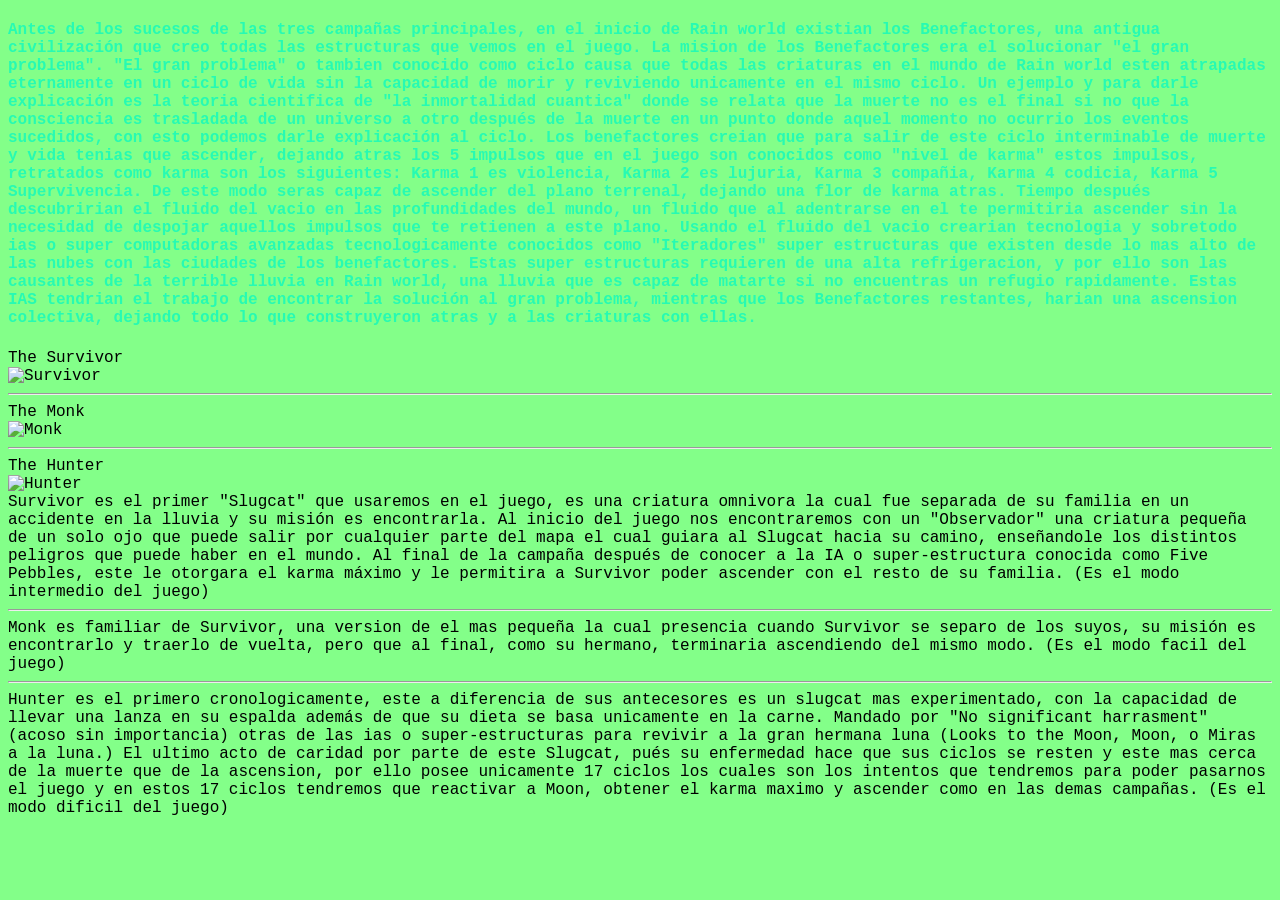
==== Pagina2.html @ 9df185d2 "Create Pagina2.html" ====
<!DOCTYPE html>
<html lang="es">
<head>
    <meta charset="UTF-8">
    <meta name="viewport" content="width=device-width, initial-scale=1.0">
    <title>Historia</title>
    <link rel="stylesheet" href="style2.css">
</head>
<body>
    <body style= "Background-color: rgb(131, 255, 137); font-family: 'Courier New', Courier, monospace, sans-serif;">
<div class="rectangulo1">
    <h4 style="color: rgb(38, 250, 179)"> Antes de los sucesos de las tres campañas principales, en el inicio de Rain world existian los Benefactores, una antigua civilización que creo todas las estructuras que vemos en el juego. La mision de los Benefactores
        era el solucionar "el gran problema". "El gran problema" o tambien conocido como ciclo causa que todas las criaturas en el mundo de Rain world esten atrapadas eternamente en un ciclo de vida sin la capacidad de morir y reviviendo unicamente en el mismo ciclo. Un ejemplo y para darle explicación es la teoria cientifica de "la inmortalidad cuantica"
        donde se relata que la muerte no es el final si no que la consciencia es trasladada de un universo a otro después de la muerte en un punto donde aquel momento no ocurrio los eventos sucedidos, con esto podemos darle explicación al ciclo. Los benefactores creian que para salir de este ciclo interminable de muerte y vida tenias que ascender, dejando atras los 5 impulsos que en el juego son conocidos como "nivel de karma" 
        estos impulsos, retratados como karma son los siguientes:
        Karma 1 es violencia,
        Karma 2 es lujuria,
        Karma 3 compañia,
        Karma 4 codicia,
        Karma 5 Supervivencia. De este modo seras capaz de ascender del plano terrenal, dejando una flor de karma atras. Tiempo después descubririan el fluido del vacio en las profundidades del mundo, un fluido que al adentrarse en el te permitiria ascender sin la necesidad de despojar aquellos impulsos que te retienen a este plano. Usando el fluido del vacio crearian tecnologia y sobretodo ias o super computadoras avanzadas tecnologicamente conocidos como "Iteradores" super estructuras que existen desde lo mas alto de las nubes con las ciudades de los benefactores. Estas super estructuras requieren de una alta refrigeracion, y por ello son las causantes de la terrible lluvia en Rain world, una lluvia que es capaz de matarte si no encuentras un refugio rapidamente.
      Estas IAS tendrian el trabajo de encontrar la solución al gran problema, mientras que los Benefactores restantes, harian una ascension colectiva, dejando todo lo que construyeron atras y a las criaturas con ellas.
    </h4>
</div>
  <div class="contenedor">
    <div class="rectangulo"> The Survivor</div>
    <img src="https://static.wikitide.net/rainworldwiki/a/a7/Survivor_portrait.png" alt="Survivor" title="El Superviviente" width="100">
    <hr>
    <div class="rectangulo">The Monk</div>
    <img src="https://static.wikitide.net/rainworldwiki/e/e9/Monk_portrait.png" alt="Monk" title="El Monje" width="100">
    <hr>
    <div class="rectangulo">The Hunter</div>
    <img src="https://static.wikitide.net/rainworldwiki/0/09/Hunter_portrait.png" alt="Hunter" title="El Cazador" width="100">
  </div>

  <div class="contenedor2">
  <div class="rectangulo2">Survivor es el primer "Slugcat" que usaremos en el juego, es una criatura omnivora la cual fue separada de su familia en un accidente en la lluvia y su misión es encontrarla. Al inicio del juego nos encontraremos con un "Observador" una criatura pequeña de un solo ojo que puede salir por cualquier parte del mapa el cual guiara al Slugcat hacia su camino, enseñandole los distintos peligros que puede haber en el mundo. Al final de la campaña después de conocer a la IA o super-estructura conocida como Five Pebbles, este le otorgara el karma máximo y le permitira a Survivor poder ascender con el resto de su familia. (Es el modo intermedio del juego)</div>
  <hr>
  <div class="rectangulo2">Monk es familiar de Survivor, una version de el mas pequeña la cual presencia cuando Survivor se separo de los suyos, su misión es encontrarlo y traerlo de vuelta, pero que al final, como su hermano, terminaria ascendiendo del mismo modo. (Es el modo facil del juego) </div>
  <hr>
  <div class="rectangulo2">Hunter es el primero cronologicamente, este a diferencia de sus antecesores es un slugcat mas experimentado, con la capacidad de llevar una lanza en su espalda además de que su dieta se basa unicamente en la carne. Mandado por "No significant harrasment" (acoso sin importancia) otras de las ias o super-estructuras para revivir a la gran hermana luna (Looks to the Moon, Moon, o Miras a la luna.) El ultimo acto de caridad por parte de este Slugcat, pués su enfermedad hace que sus ciclos se resten y este mas cerca de la muerte que de la ascension, por ello posee unicamente  17 ciclos los cuales son los intentos que tendremos para poder pasarnos el juego y en estos 17 ciclos tendremos que reactivar a Moon, obtener el karma maximo y ascender como en las demas campañas. (Es el modo dificil del juego)</div>
</div>
</body>
</html>
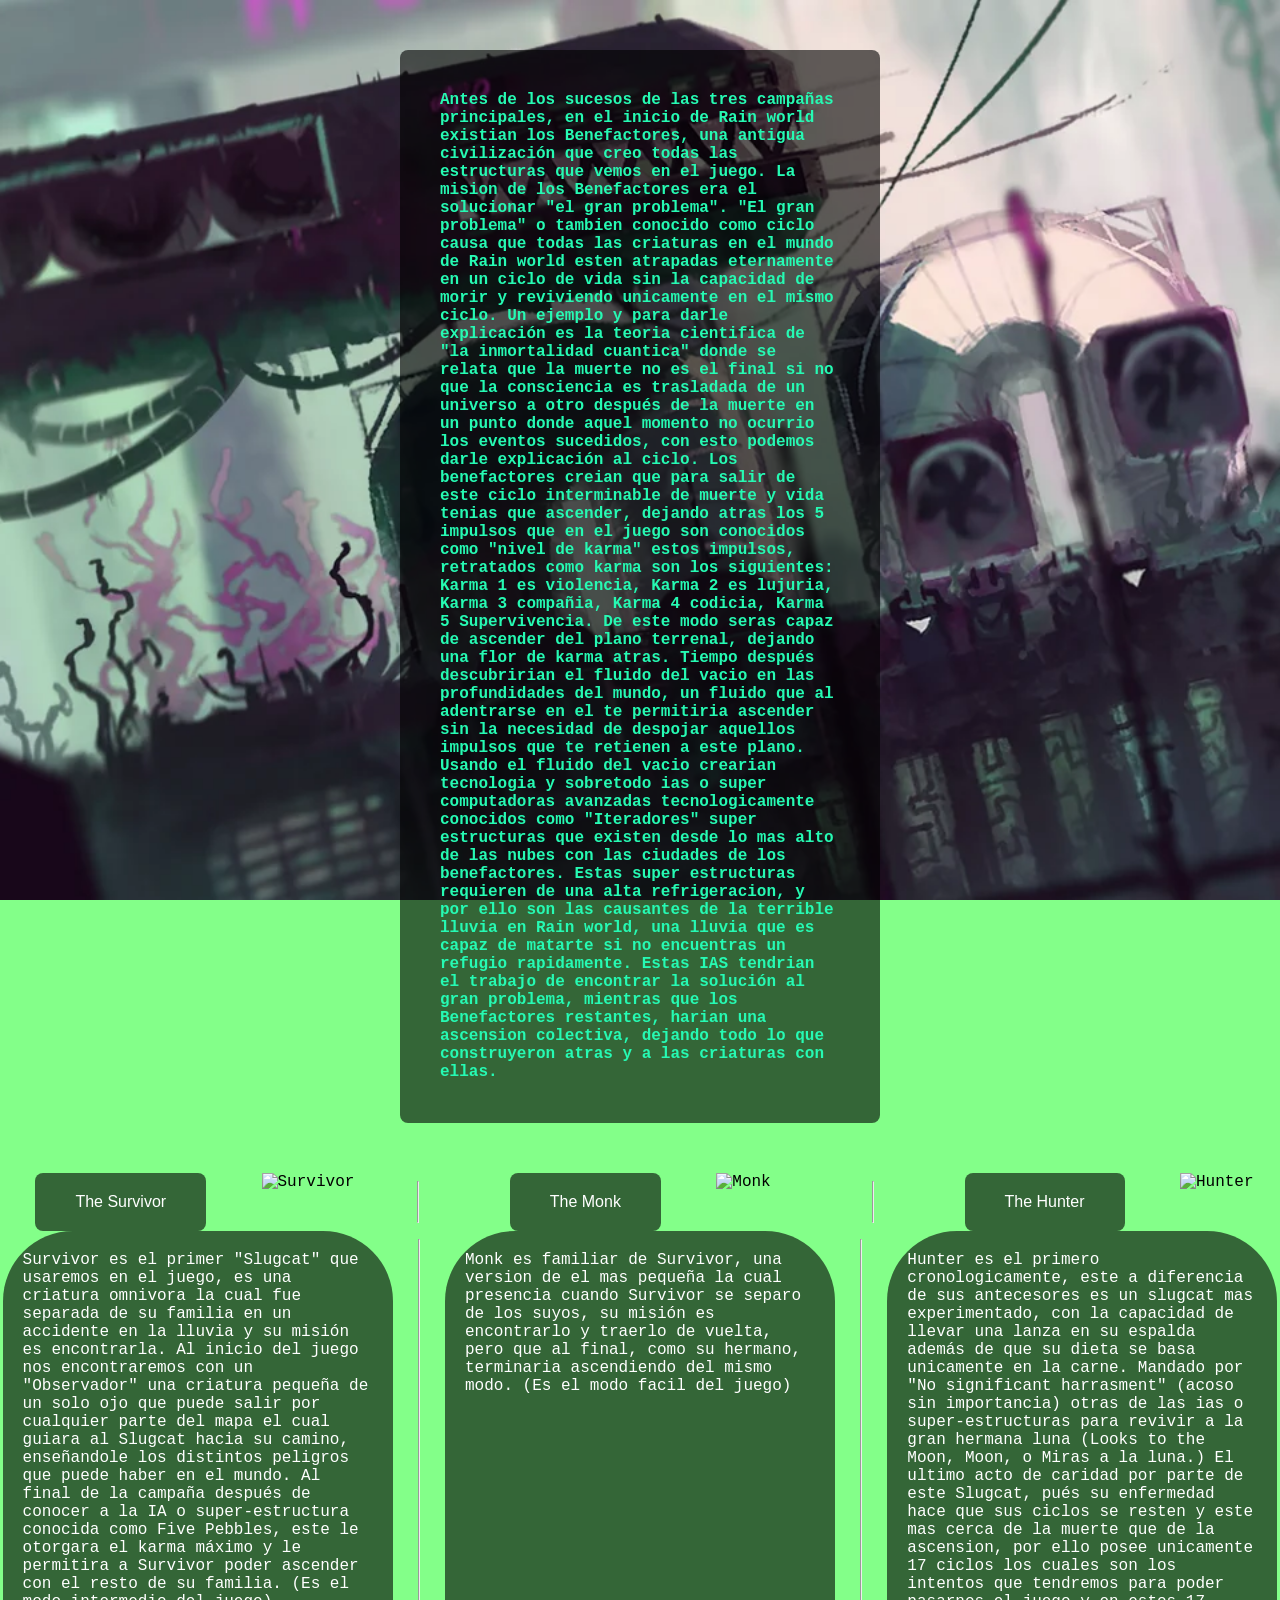
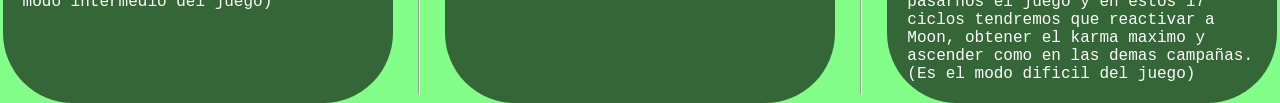
==== commit d612fd47: "Update Pagina2.html" ====
--- a/Pagina2.html
+++ b/Pagina2.html
@@ -4,7 +4,7 @@
     <meta charset="UTF-8">
     <meta name="viewport" content="width=device-width, initial-scale=1.0">
     <title>Historia</title>
-    <link rel="stylesheet" href="style2.css">
+    <link rel="stylesheet" href="Style2.css">
 </head>
 <body>
     <body style= "Background-color: rgb(131, 255, 137); font-family: 'Courier New', Courier, monospace, sans-serif;">
--- a/Style2.css
+++ b/Style2.css
@@ -0,0 +1,49 @@
+body {  
+background-attachment: fixed; 
+background-size: cover;      
+    background-repeat: no-repeat; 
+    background-position: center; 
+    margin: 0;
+    height: 100vh;    
+    background-image: url("Imagenes/Outskirts_region_screen.png")        
+}
+.contenedor {
+  display: flex;             
+  gap: 20px;               
+}
+
+.rectangulo {
+  background-color: rgba(0, 0, 0, 0.6); 
+  color: white;                    
+  padding: 20px 40px;                 
+  border-radius: 8px;                
+  max-width: 400px;              
+  margin: 0px auto;                  
+  text-align: cover;                
+  font-family: Arial, sans-serif;
+}
+
+.rectangulo1 {
+  background-color: rgba(0, 0, 0, 0.6); 
+  color: white;                       
+  padding: 20px 40px;                  
+  border-radius: 8px;                   
+  max-width: 400px;                     
+  margin: 50px auto;                               
+  text-align: cover;   
+}
+
+.contenedor2 {
+  display: flex;             
+  gap: 20px;               
+}
+
+.rectangulo2 {
+  background-color: rgba(0, 0, 0, 0.6); 
+  color: white;                       
+  padding: 20px 20px;                  
+  border-radius: 70px;                   
+  max-width: 350px;                     
+  margin: 0px auto;                            
+  text-align: cover;   
+}
